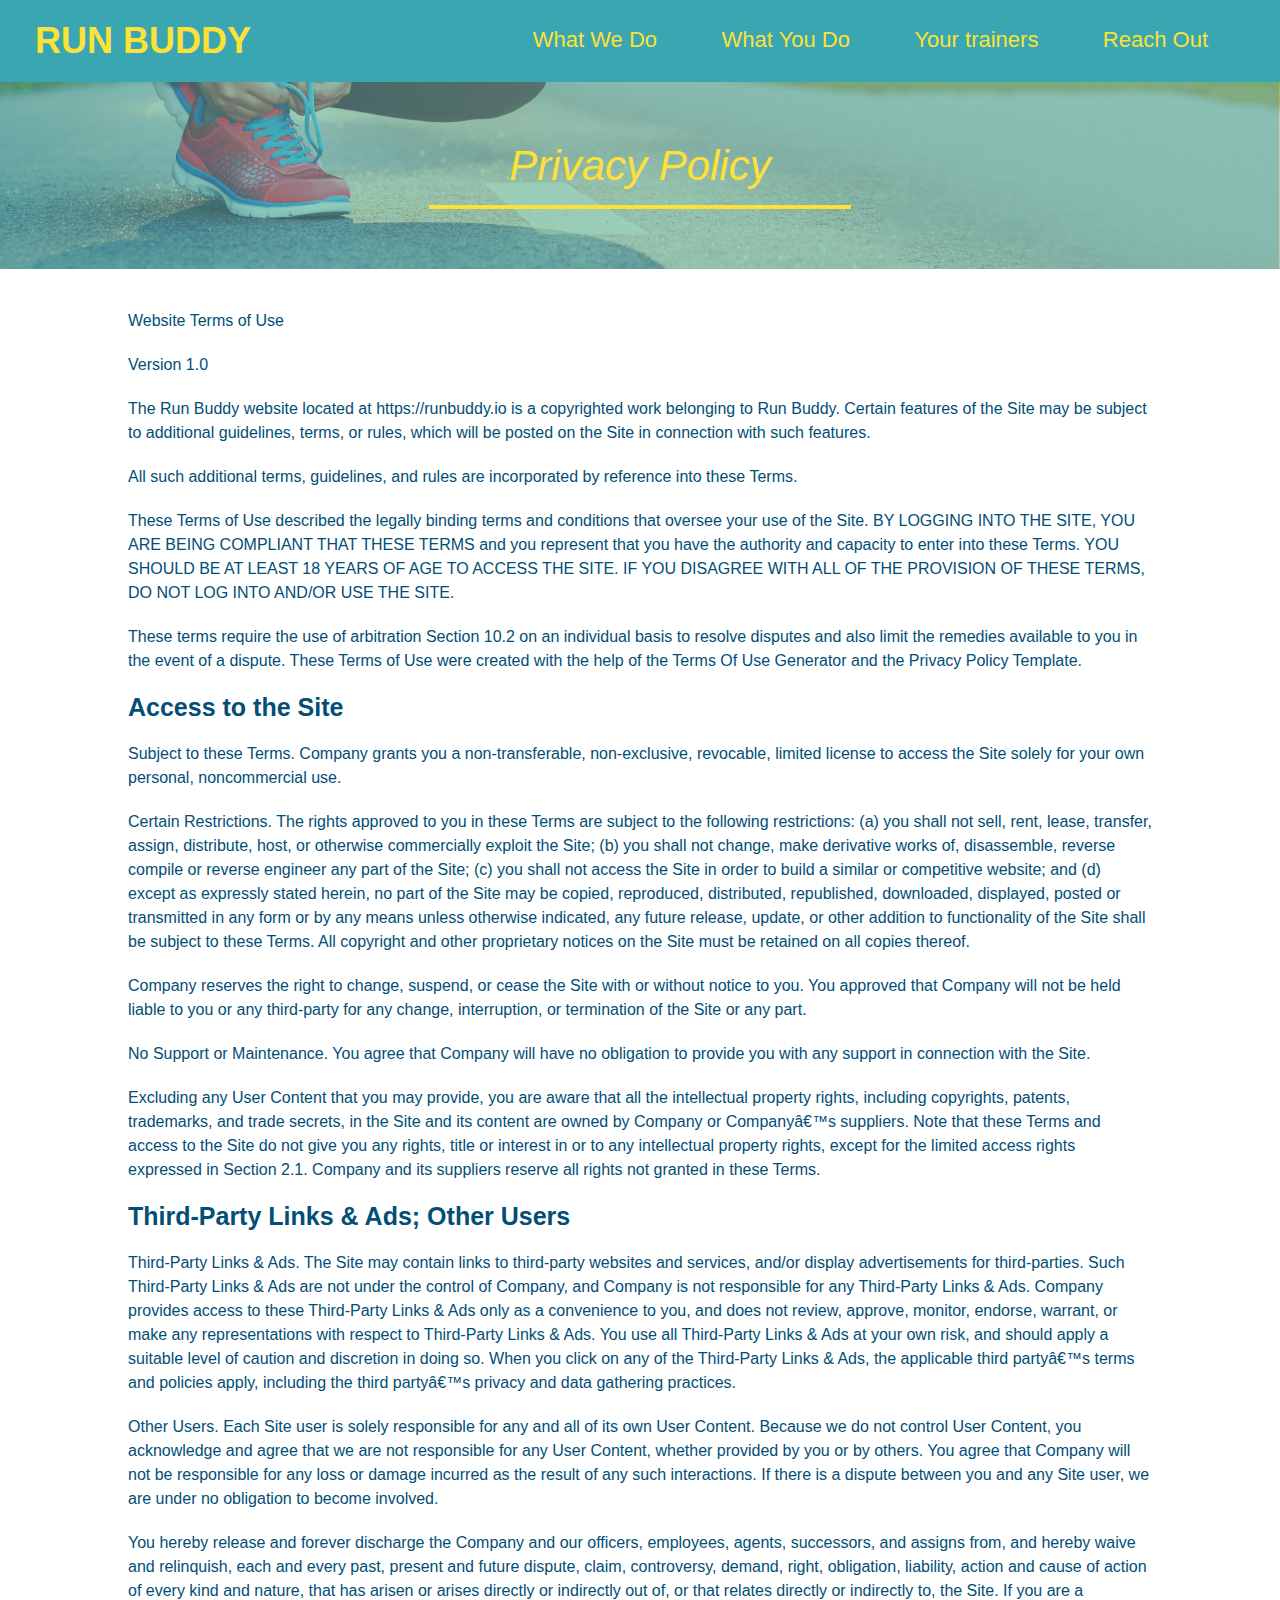
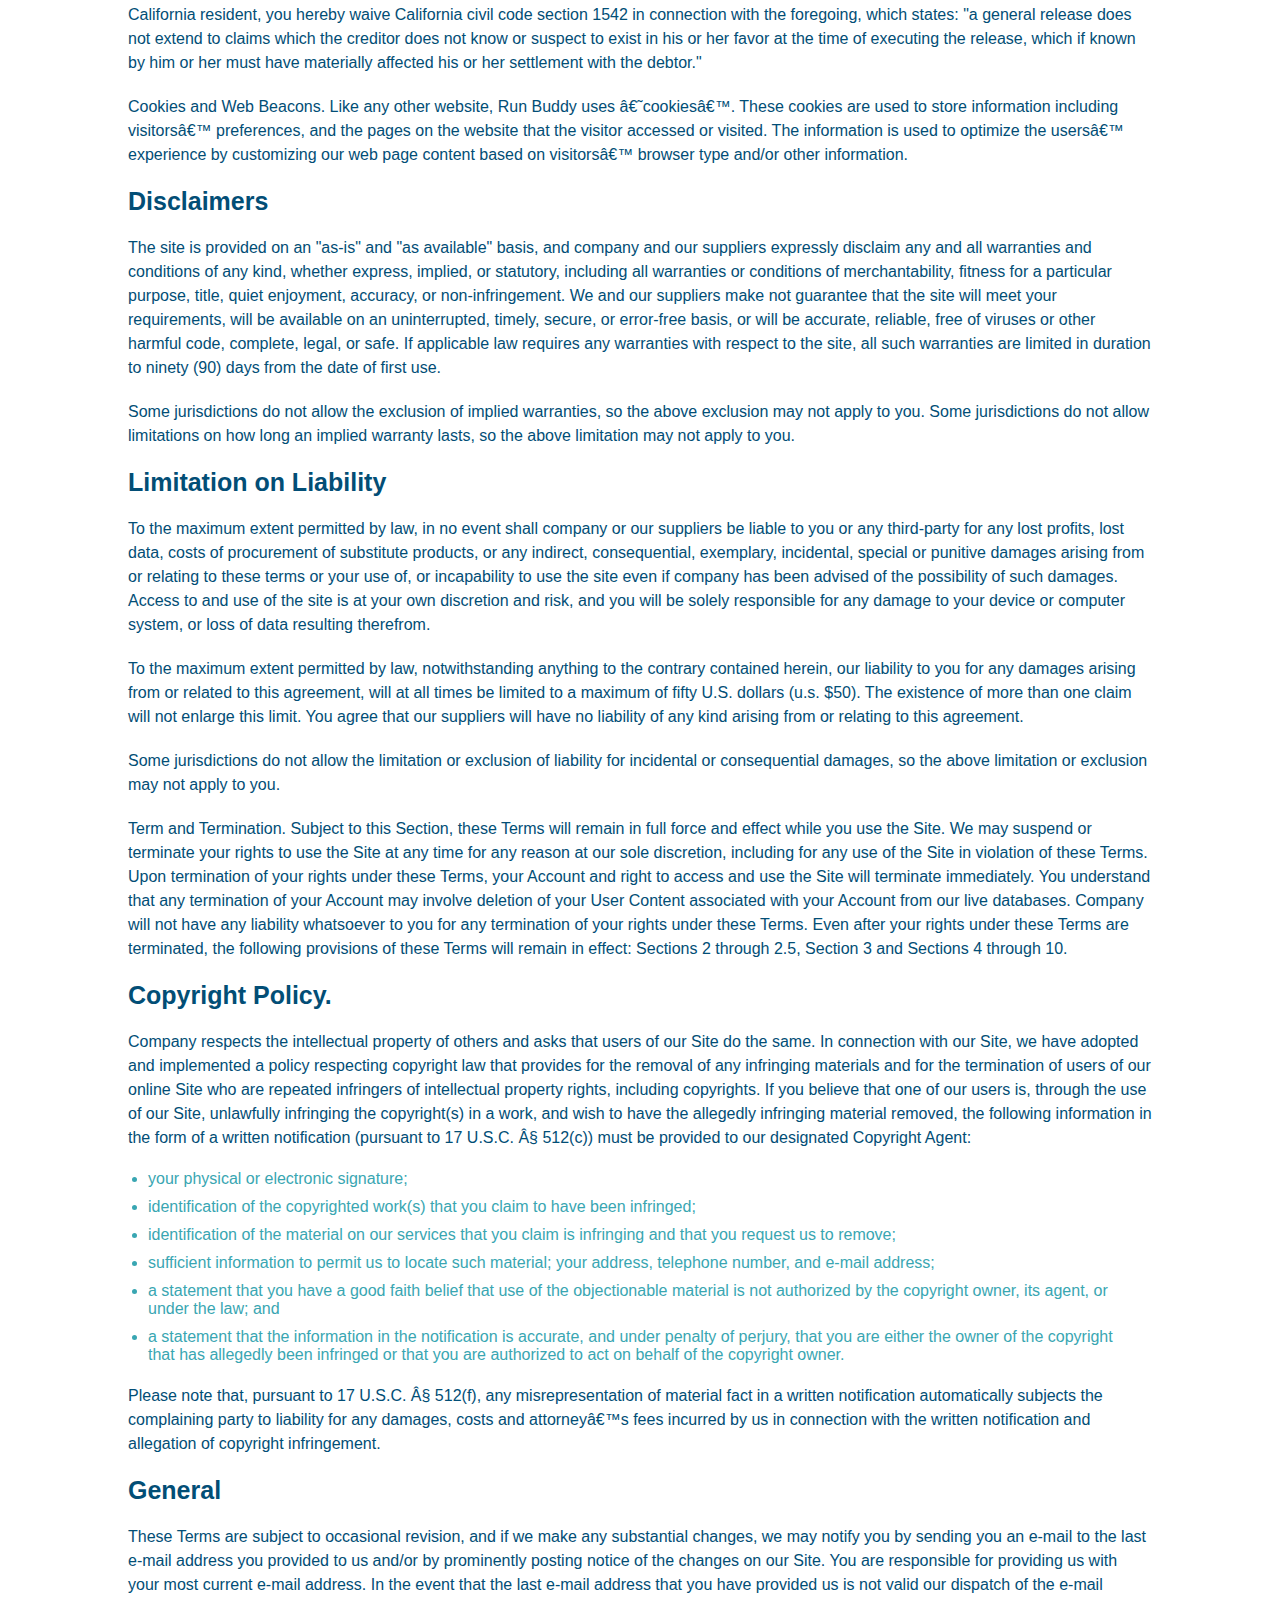
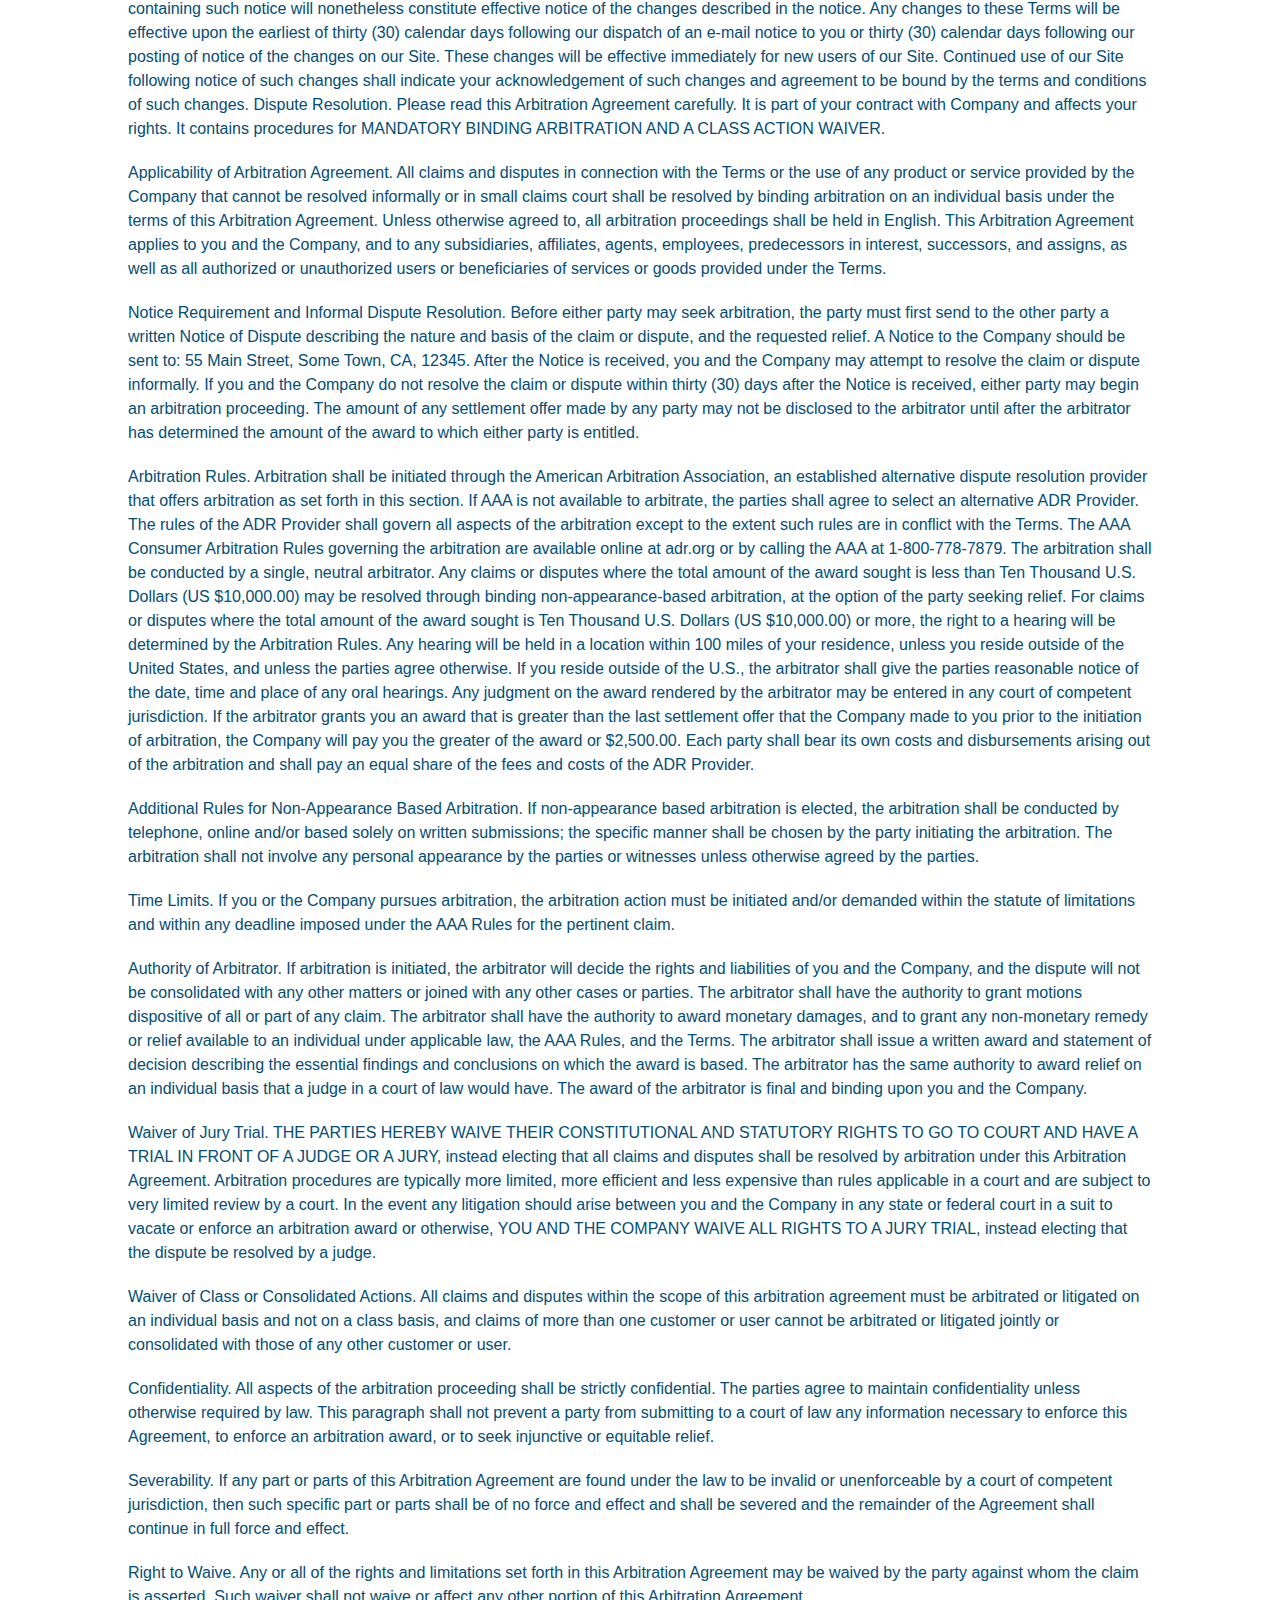
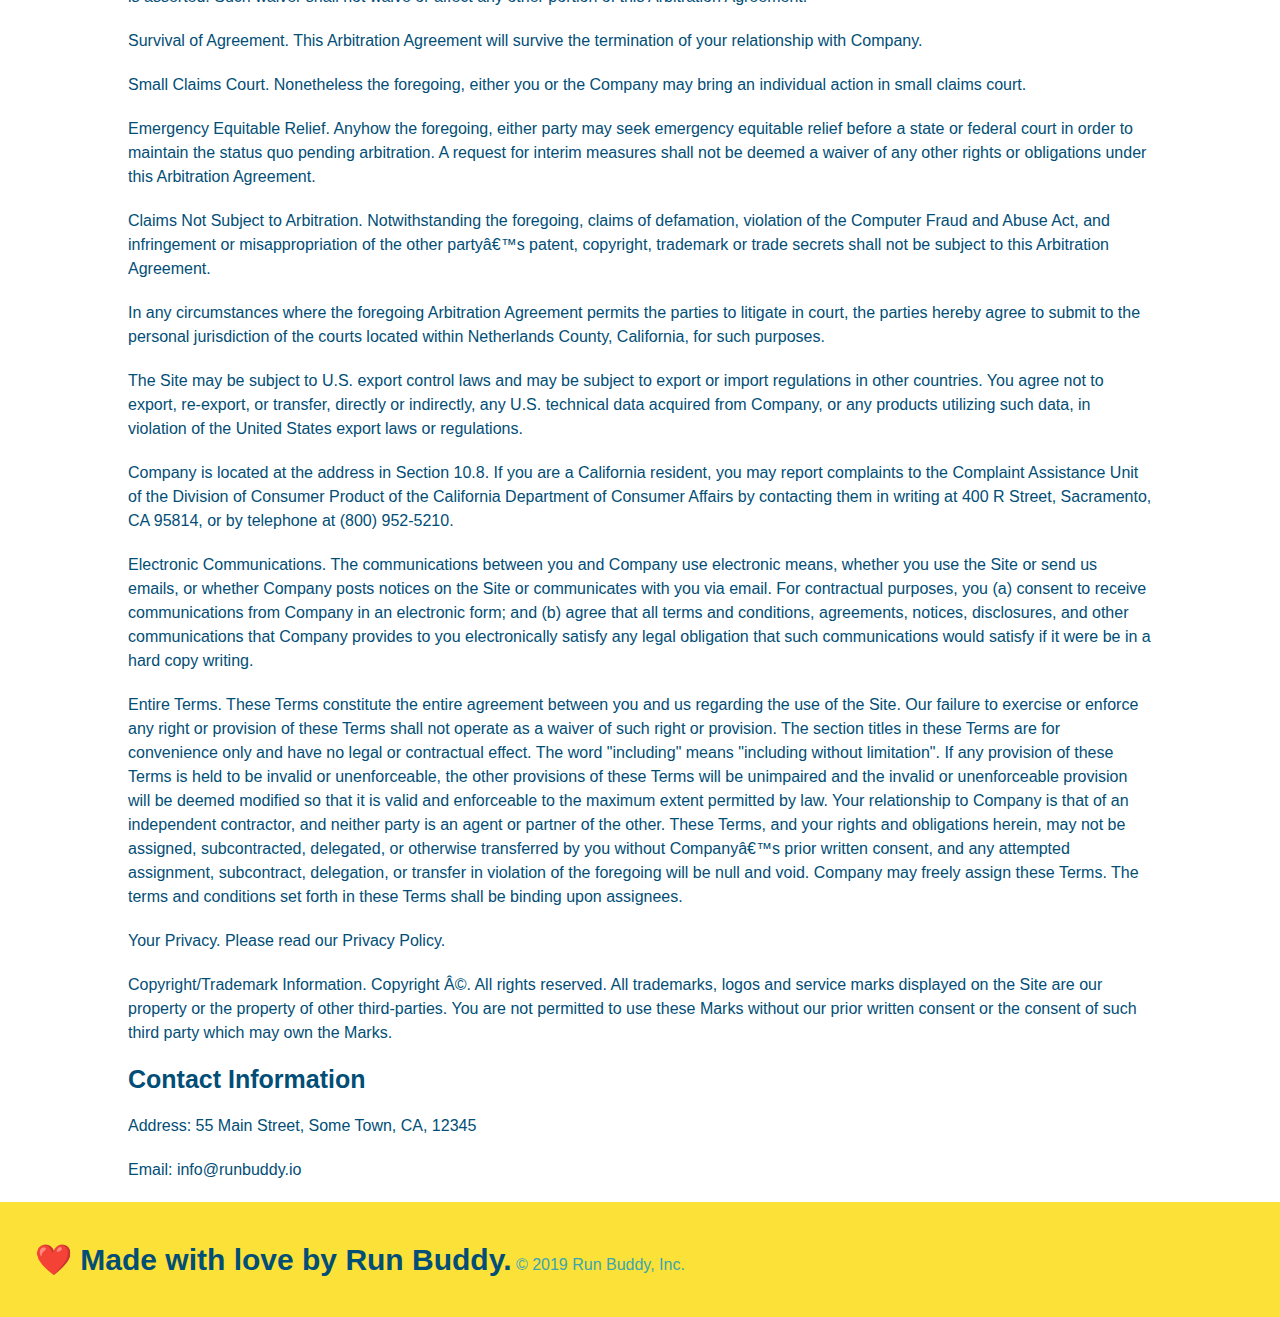
==== privacy-policy.html @ 5fea298c "privacy policy" ====
<!DOCTYPE html>
<html lang="en">
  <head>
    <meta charset="UTF-8" />
    <title>Privacy Policy - Run Buddy</title>
    <link rel="stylesheet" href="./assets/css/style.css" />
    <link rel="stylesheet" href="./assets/css/secondary-styles.css" />
  </head>
  <body>
    <header>
        <h1>
            <a href="/">RUN BUDDY</a>
         </h1>
        <nav>
            <ul>
                <li>
                    <a href="./index.html#what-we-do">What We Do</a>
                </li>
                <li>
                    <a  href="./index.html#what-you-do">What You Do</a>
                </li>
                <li>
                    <a href="./index.html#your-trainers">Your trainers</a>
                </li>
                <li>
                    <a href="./index.html#reach-out">Reach Out</a>
                </li>
            </ul>
        </nav>
    </header>

    <section class="hero">
        <h2 class="page-title">
          Privacy Policy
        </h2>
    </section>

    <article class="secondary-content">
        <p>
            Website Terms of Use
          </p>
    
          <p>
            Version 1.0
          </p>
    
          <p>
            The Run Buddy website located at https://runbuddy.io is a copyrighted work belonging to Run Buddy. Certain
            features of the Site may be subject to additional guidelines, terms, or rules, which will be posted on the Site
            in connection with such features.
          </p>
    
          <p>
            All such additional terms, guidelines, and rules are incorporated by reference into these Terms.
          </p>
    
          <p>
            These Terms of Use described the legally binding terms and conditions that oversee your use of the Site. BY
            LOGGING INTO THE SITE, YOU ARE BEING COMPLIANT THAT THESE TERMS and you represent that you have the authority
            and capacity to enter into these Terms. YOU SHOULD BE AT LEAST 18 YEARS OF AGE TO ACCESS THE SITE. IF YOU
            DISAGREE WITH ALL OF THE PROVISION OF THESE TERMS, DO NOT LOG INTO AND/OR USE THE SITE.
          </p>
    
          <p>
            These terms require the use of arbitration Section 10.2 on an individual basis to resolve disputes and also
            limit the remedies available to you in the event of a dispute. These Terms of Use were created with the help of
            the Terms Of Use Generator and the Privacy Policy Template.
          </p>
    
          <h3>
            Access to the Site
          </h3>
    
          <p>
            Subject to these Terms. Company grants you a non-transferable, non-exclusive, revocable, limited license to
            access the Site solely for your own personal, noncommercial use.
          </p>
    
          <p>
            Certain Restrictions. The rights approved to you in these Terms are subject to the following restrictions: (a)
            you shall not sell, rent, lease, transfer, assign, distribute, host, or otherwise commercially exploit the Site;
            (b) you shall not change, make derivative works of, disassemble, reverse compile or reverse engineer any part of
            the Site; (c) you shall not access the Site in order to build a similar or competitive website; and (d) except
            as expressly stated herein, no part of the Site may be copied, reproduced, distributed, republished, downloaded,
            displayed, posted or transmitted in any form or by any means unless otherwise indicated, any future release,
            update, or other addition to functionality of the Site shall be subject to these Terms. All copyright and other
            proprietary notices on the Site must be retained on all copies thereof.
          </p>
    
          <p>
            Company reserves the right to change, suspend, or cease the Site with or without notice to you. You approved
            that Company will not be held liable to you or any third-party for any change, interruption, or termination of
            the Site or any part.
          </p>
    
          <p>
            No Support or Maintenance. You agree that Company will have no obligation to provide you with any support in
            connection with the Site.
          </p>
    
          <p>
            Excluding any User Content that you may provide, you are aware that all the intellectual property rights,
            including copyrights, patents, trademarks, and trade secrets, in the Site and its content are owned by Company
            or Companyâ€™s suppliers. Note that these Terms and access to the Site do not give you any rights, title or
            interest in or to any intellectual property rights, except for the limited access rights expressed in Section
            2.1. Company and its suppliers reserve all rights not granted in these Terms.
          </p>
    
          <h3>
            Third-Party Links & Ads; Other Users
          </h3>
    
          <p>
            Third-Party Links & Ads. The Site may contain links to third-party websites and services, and/or display
            advertisements for third-parties. Such Third-Party Links & Ads are not under the control of Company, and Company
            is not responsible for any Third-Party Links & Ads. Company provides access to these Third-Party Links & Ads
            only as a convenience to you, and does not review, approve, monitor, endorse, warrant, or make any
            representations with respect to Third-Party Links & Ads. You use all Third-Party Links & Ads at your own risk,
            and should apply a suitable level of caution and discretion in doing so. When you click on any of the
            Third-Party Links & Ads, the applicable third partyâ€™s terms and policies apply, including the third partyâ€™s
            privacy and data gathering practices.
          </p>
    
          <p>
            Other Users. Each Site user is solely responsible for any and all of its own User Content. Because we do not
            control User Content, you acknowledge and agree that we are not responsible for any User Content, whether
            provided by you or by others. You agree that Company will not be responsible for any loss or damage incurred as
            the result of any such interactions. If there is a dispute between you and any Site user, we are under no
            obligation to become involved.
          </p>
    
          <p>
            You hereby release and forever discharge the Company and our officers, employees, agents, successors, and
            assigns from, and hereby waive and relinquish, each and every past, present and future dispute, claim,
            controversy, demand, right, obligation, liability, action and cause of action of every kind and nature, that has
            arisen or arises directly or indirectly out of, or that relates directly or indirectly to, the Site. If you are
            a California resident, you hereby waive California civil code section 1542 in connection with the foregoing,
            which states: "a general release does not extend to claims which the creditor does not know or suspect to exist
            in his or her favor at the time of executing the release, which if known by him or her must have materially
            affected his or her settlement with the debtor."
          </p>
    
          <p>
            Cookies and Web Beacons. Like any other website, Run Buddy uses â€˜cookiesâ€™. These cookies are used to store
            information including visitorsâ€™ preferences, and the pages on the website that the visitor accessed or visited.
            The information is used to optimize the usersâ€™ experience by customizing our web page content based on visitorsâ€™
            browser type and/or other information.
          </p>
    
          <h3>
            Disclaimers
          </h3>
    
          <p>
            The site is provided on an "as-is" and "as available" basis, and company and our suppliers expressly disclaim
            any and all warranties and conditions of any kind, whether express, implied, or statutory, including all
            warranties or conditions of merchantability, fitness for a particular purpose, title, quiet enjoyment, accuracy,
            or non-infringement. We and our suppliers make not guarantee that the site will meet your requirements, will be
            available on an uninterrupted, timely, secure, or error-free basis, or will be accurate, reliable, free of
            viruses or other harmful code, complete, legal, or safe. If applicable law requires any warranties with respect
            to the site, all such warranties are limited in duration to ninety (90) days from the date of first use.
          </p>
    
          <p>
            Some jurisdictions do not allow the exclusion of implied warranties, so the above exclusion may not apply to
            you. Some jurisdictions do not allow limitations on how long an implied warranty lasts, so the above limitation
            may not apply to you.
          </p>
    
          <h3>
            Limitation on Liability
          </h3>
    
          <p>
            To the maximum extent permitted by law, in no event shall company or our suppliers be liable to you or any
            third-party for any lost profits, lost data, costs of procurement of substitute products, or any indirect,
            consequential, exemplary, incidental, special or punitive damages arising from or relating to these terms or
            your use of, or incapability to use the site even if company has been advised of the possibility of such
            damages. Access to and use of the site is at your own discretion and risk, and you will be solely responsible
            for any damage to your device or computer system, or loss of data resulting therefrom.
          </p>
    
          <p>
            To the maximum extent permitted by law, notwithstanding anything to the contrary contained herein, our liability
            to you for any damages arising from or related to this agreement, will at all times be limited to a maximum of
            fifty U.S. dollars (u.s. $50). The existence of more than one claim will not enlarge this limit. You agree that
            our suppliers will have no liability of any kind arising from or relating to this agreement.
          </p>
    
          <p>
            Some jurisdictions do not allow the limitation or exclusion of liability for incidental or consequential
            damages, so the above limitation or exclusion may not apply to you.
          </p>
    
          <p>
            Term and Termination. Subject to this Section, these Terms will remain in full force and effect while you use
            the Site. We may suspend or terminate your rights to use the Site at any time for any reason at our sole
            discretion, including for any use of the Site in violation of these Terms. Upon termination of your rights under
            these Terms, your Account and right to access and use the Site will terminate immediately. You understand that
            any termination of your Account may involve deletion of your User Content associated with your Account from our
            live databases. Company will not have any liability whatsoever to you for any termination of your rights under
            these Terms. Even after your rights under these Terms are terminated, the following provisions of these Terms
            will remain in effect: Sections 2 through 2.5, Section 3 and Sections 4 through 10.
          </p>
    
          <h3>
            Copyright Policy.
          </h3>
    
          <p>
            Company respects the intellectual property of others and asks that users of our Site do the same. In connection
            with our Site, we have adopted and implemented a policy respecting copyright law that provides for the removal
            of any infringing materials and for the termination of users of our online Site who are repeated infringers of
            intellectual property rights, including copyrights. If you believe that one of our users is, through the use of
            our Site, unlawfully infringing the copyright(s) in a work, and wish to have the allegedly infringing material
            removed, the following information in the form of a written notification (pursuant to 17 U.S.C. Â§ 512(c)) must
            be provided to our designated Copyright Agent:
          </p>
    
          <ul>
            <li>
              your physical or electronic signature;
            </li>
            <li>
              identification of the copyrighted work(s) that you claim to have been infringed;
            </li>
            <li>
              identification of the material on our services that you claim is infringing and that you request us to remove;
            </li>
            <li>
              sufficient information to permit us to locate such material; your address, telephone number, and e-mail
              address;
            </li>
            <li>
              a statement that you have a good faith belief that use of the objectionable material is not authorized by the
              copyright owner, its agent, or under the law; and
            </li>
            <li>
              a statement that the information in the notification is accurate, and under penalty of perjury, that you are
              either the owner of the copyright that has allegedly been infringed or that you are authorized to act on
              behalf of the copyright owner.
            </li>
          </ul>
    
          <p>
            Please note that, pursuant to 17 U.S.C. Â§ 512(f), any misrepresentation of material fact in a written
            notification automatically subjects the complaining party to liability for any damages, costs and attorneyâ€™s
            fees incurred by us in connection with the written notification and allegation of copyright infringement.
          </p>
    
          <h3>
            General
          </h3>
    
          <p>
            These Terms are subject to occasional revision, and if we make any substantial changes, we may notify you by
            sending you an e-mail to the last e-mail address you provided to us and/or by prominently posting notice of the
            changes on our Site. You are responsible for providing us with your most current e-mail address. In the event
            that the last e-mail address that you have provided us is not valid our dispatch of the e-mail containing such
            notice will nonetheless constitute effective notice of the changes described in the notice. Any changes to these
            Terms will be effective upon the earliest of thirty (30) calendar days following our dispatch of an e-mail
            notice to you or thirty (30) calendar days following our posting of notice of the changes on our Site. These
            changes will be effective immediately for new users of our Site. Continued use of our Site following notice of
            such changes shall indicate your acknowledgement of such changes and agreement to be bound by the terms and
            conditions of such changes. Dispute Resolution. Please read this Arbitration Agreement carefully. It is part of
            your contract with Company and affects your rights. It contains procedures for MANDATORY BINDING ARBITRATION AND
            A CLASS ACTION WAIVER.
          </p>
    
          <p>
            Applicability of Arbitration Agreement. All claims and disputes in connection with the Terms or the use of any
            product or service provided by the Company that cannot be resolved informally or in small claims court shall be
            resolved by binding arbitration on an individual basis under the terms of this Arbitration Agreement. Unless
            otherwise agreed to, all arbitration proceedings shall be held in English. This Arbitration Agreement applies to
            you and the Company, and to any subsidiaries, affiliates, agents, employees, predecessors in interest,
            successors, and assigns, as well as all authorized or unauthorized users or beneficiaries of services or goods
            provided under the Terms.
          </p>
    
          <p>
            Notice Requirement and Informal Dispute Resolution. Before either party may seek arbitration, the party must
            first send to the other party a written Notice of Dispute describing the nature and basis of the claim or
            dispute, and the requested relief. A Notice to the Company should be sent to: 55 Main Street, Some Town, CA,
            12345. After the Notice is received, you and the Company may attempt to resolve the claim or dispute informally.
            If you and the Company do not resolve the claim or dispute within thirty (30) days after the Notice is received,
            either party may begin an arbitration proceeding. The amount of any settlement offer made by any party may not
            be disclosed to the arbitrator until after the arbitrator has determined the amount of the award to which either
            party is entitled.
          </p>
    
          <p>
            Arbitration Rules. Arbitration shall be initiated through the American Arbitration Association, an established
            alternative dispute resolution provider that offers arbitration as set forth in this section. If AAA is not
            available to arbitrate, the parties shall agree to select an alternative ADR Provider. The rules of the ADR
            Provider shall govern all aspects of the arbitration except to the extent such rules are in conflict with the
            Terms. The AAA Consumer Arbitration Rules governing the arbitration are available online at adr.org or by
            calling the AAA at 1-800-778-7879. The arbitration shall be conducted by a single, neutral arbitrator. Any
            claims or disputes where the total amount of the award sought is less than Ten Thousand U.S. Dollars (US
            $10,000.00) may be resolved through binding non-appearance-based arbitration, at the option of the party seeking
            relief. For claims or disputes where the total amount of the award sought is Ten Thousand U.S. Dollars (US
            $10,000.00) or more, the right to a hearing will be determined by the Arbitration Rules. Any hearing will be
            held in a location within 100 miles of your residence, unless you reside outside of the United States, and
            unless the parties agree otherwise. If you reside outside of the U.S., the arbitrator shall give the parties
            reasonable notice of the date, time and place of any oral hearings. Any judgment on the award rendered by the
            arbitrator may be entered in any court of competent jurisdiction. If the arbitrator grants you an award that is
            greater than the last settlement offer that the Company made to you prior to the initiation of arbitration, the
            Company will pay you the greater of the award or $2,500.00. Each party shall bear its own costs and
            disbursements arising out of the arbitration and shall pay an equal share of the fees and costs of the ADR
            Provider.
          </p>
    
          <p>
            Additional Rules for Non-Appearance Based Arbitration. If non-appearance based arbitration is elected, the
            arbitration shall be conducted by telephone, online and/or based solely on written submissions; the specific
            manner shall be chosen by the party initiating the arbitration. The arbitration shall not involve any personal
            appearance by the parties or witnesses unless otherwise agreed by the parties.
          </p>
    
          <p>
            Time Limits. If you or the Company pursues arbitration, the arbitration action must be initiated and/or demanded
            within the statute of limitations and within any deadline imposed under the AAA Rules for the pertinent claim.
          </p>
    
          <p>
            Authority of Arbitrator. If arbitration is initiated, the arbitrator will decide the rights and liabilities of
            you and the Company, and the dispute will not be consolidated with any other matters or joined with any other
            cases or parties. The arbitrator shall have the authority to grant motions dispositive of all or part of any
            claim. The arbitrator shall have the authority to award monetary damages, and to grant any non-monetary remedy
            or relief available to an individual under applicable law, the AAA Rules, and the Terms. The arbitrator shall
            issue a written award and statement of decision describing the essential findings and conclusions on which the
            award is based. The arbitrator has the same authority to award relief on an individual basis that a judge in a
            court of law would have. The award of the arbitrator is final and binding upon you and the Company.
          </p>
    
          <p>
            Waiver of Jury Trial. THE PARTIES HEREBY WAIVE THEIR CONSTITUTIONAL AND STATUTORY RIGHTS TO GO TO COURT AND HAVE
            A TRIAL IN FRONT OF A JUDGE OR A JURY, instead electing that all claims and disputes shall be resolved by
            arbitration under this Arbitration Agreement. Arbitration procedures are typically more limited, more efficient
            and less expensive than rules applicable in a court and are subject to very limited review by a court. In the
            event any litigation should arise between you and the Company in any state or federal court in a suit to vacate
            or enforce an arbitration award or otherwise, YOU AND THE COMPANY WAIVE ALL RIGHTS TO A JURY TRIAL, instead
            electing that the dispute be resolved by a judge.
          </p>
    
          <p>
            Waiver of Class or Consolidated Actions. All claims and disputes within the scope of this arbitration agreement
            must be arbitrated or litigated on an individual basis and not on a class basis, and claims of more than one
            customer or user cannot be arbitrated or litigated jointly or consolidated with those of any other customer or
            user.
          </p>
    
          <p>
            Confidentiality. All aspects of the arbitration proceeding shall be strictly confidential. The parties agree to
            maintain confidentiality unless otherwise required by law. This paragraph shall not prevent a party from
            submitting to a court of law any information necessary to enforce this Agreement, to enforce an arbitration
            award, or to seek injunctive or equitable relief.
          </p>
    
          <p>
            Severability. If any part or parts of this Arbitration Agreement are found under the law to be invalid or
            unenforceable by a court of competent jurisdiction, then such specific part or parts shall be of no force and
            effect and shall be severed and the remainder of the Agreement shall continue in full force and effect.
          </p>
    
          <p>
            Right to Waive. Any or all of the rights and limitations set forth in this Arbitration Agreement may be waived
            by the party against whom the claim is asserted. Such waiver shall not waive or affect any other portion of this
            Arbitration Agreement.
          </p>
    
          <p>
            Survival of Agreement. This Arbitration Agreement will survive the termination of your relationship with
            Company.
          </p>
    
          <p>
            Small Claims Court. Nonetheless the foregoing, either you or the Company may bring an individual action in small
            claims court.
          </p>
    
          <p>
            Emergency Equitable Relief. Anyhow the foregoing, either party may seek emergency equitable relief before a
            state or federal court in order to maintain the status quo pending arbitration. A request for interim measures
            shall not be deemed a waiver of any other rights or obligations under this Arbitration Agreement.
          </p>
    
          <p>
            Claims Not Subject to Arbitration. Notwithstanding the foregoing, claims of defamation, violation of the
            Computer Fraud and Abuse Act, and infringement or misappropriation of the other partyâ€™s patent, copyright,
            trademark or trade secrets shall not be subject to this Arbitration Agreement.
          </p>
    
          <p>
            In any circumstances where the foregoing Arbitration Agreement permits the parties to litigate in court, the
            parties hereby agree to submit to the personal jurisdiction of the courts located within Netherlands County,
            California, for such purposes.
          </p>
    
          <p>
            The Site may be subject to U.S. export control laws and may be subject to export or import regulations in other
            countries. You agree not to export, re-export, or transfer, directly or indirectly, any U.S. technical data
            acquired from Company, or any products utilizing such data, in violation of the United States export laws or
            regulations.
          </p>
    
          <p>
            Company is located at the address in Section 10.8. If you are a California resident, you may report complaints
            to the Complaint Assistance Unit of the Division of Consumer Product of the California Department of Consumer
            Affairs by contacting them in writing at 400 R Street, Sacramento, CA 95814, or by telephone at (800) 952-5210.
          </p>
    
          <p>
            Electronic Communications. The communications between you and Company use electronic means, whether you use the
            Site or send us emails, or whether Company posts notices on the Site or communicates with you via email. For
            contractual purposes, you (a) consent to receive communications from Company in an electronic form; and (b)
            agree that all terms and conditions, agreements, notices, disclosures, and other communications that Company
            provides to you electronically satisfy any legal obligation that such communications would satisfy if it were be
            in a hard copy writing.
          </p>
    
          <p>
            Entire Terms. These Terms constitute the entire agreement between you and us regarding the use of the Site. Our
            failure to exercise or enforce any right or provision of these Terms shall not operate as a waiver of such right
            or provision. The section titles in these Terms are for convenience only and have no legal or contractual
            effect. The word "including" means "including without limitation". If any provision of these Terms is held to be
            invalid or unenforceable, the other provisions of these Terms will be unimpaired and the invalid or
            unenforceable provision will be deemed modified so that it is valid and enforceable to the maximum extent
            permitted by law. Your relationship to Company is that of an independent contractor, and neither party is an
            agent or partner of the other. These Terms, and your rights and obligations herein, may not be assigned,
            subcontracted, delegated, or otherwise transferred by you without Companyâ€™s prior written consent, and any
            attempted assignment, subcontract, delegation, or transfer in violation of the foregoing will be null and void.
            Company may freely assign these Terms. The terms and conditions set forth in these Terms shall be binding upon
            assignees.
          </p>
    
          <p>
            Your Privacy. Please read our Privacy Policy.
          </p>
    
          <p>
            Copyright/Trademark Information. Copyright Â©. All rights reserved. All trademarks, logos and service marks
            displayed on the Site are our property or the property of other third-parties. You are not permitted to use
            these Marks without our prior written consent or the consent of such third party which may own the Marks.
          </p>
    
          <h3>
            Contact Information
          </h3>
    
          <p>
            Address: 55 Main Street, Some Town, CA, 12345
          </p>
    
          <p>
            Email: info@runbuddy.io
          </p>
    </article>

    <footer>
        <h2>❤️ Made with love by Run Buddy.</h2>
            &copy; 2019 Run Buddy, Inc.
        </div>
    </footer>
  </body>
</html>
---- assets/css/style.css ----
* {
    margin: 0;
    padding: 0;
    box-sizing: border-box;
}
body {
    /* more on this crazy alphanumerical value in a minute! */
    color: #39a6b2;
    font-family: Arial, Helvetica, sans-serif;
}

header {
    padding: 20px 35px;
    background-color: #39a6b2;
}

header h1 {
    font-weight: bold;
    font-size: 36px;
    color: #fce138;
    margin: 0;
    display: inline;
}

header a {
    text-decoration: none;
    color: #fce138;
}

header nav {
    float: right;
    margin: 7px;
}

header nav ul li {
    display: inline;
}

header nav ul li a {
    margin: 0 30px;
    font-weight: lighter;
    font-size: 22px;
}

footer {
    background: #fce138;
    width: 100%;
    padding: 40px 35px;
}

footer h2 {
    display: inline;
    color: #024e76;
    font-size: 30px;
    margin: 0;
}

footer div{
    float: right;
    line-height: 1.5;
    text-align: right;
}

footer a {
    color: #024e76
}

section {
    padding: 60px;
}

/* Hero Style Start */
.hero {
    background-image: url(../images/hero-bg.jpg);
    height: 600px;
    background-size: cover;
    background-position: center;
    position: relative;
}
/* Hero Style End */

.hero-form h3 {
    font-size: 24px;
    margin: 0;
}

.hero-form {
    background-color: #fce138;
    padding: 20px;
    width: 500px;
    color: #024e76;
    border: #024e76 solid 3px;
    position: absolute;
    bottom: 120px;
    right: 140px;
}

.hero-form p {
    margin: 5px 0 15px 0;
}

.form-input {
    border: 1px solid #024e76;
    display: block;
    padding: 7px 15px;
    font-size: 16px;
    color: #024e76;
    width: 100%;
    margin-bottom: 15px;
}

.hero-form label {
    margin: 0 5px;
}

.hero-form button {
    color: #fce138;
    background-color: #024e76;
    border: none;
    padding: 10px 20px;
    font-size: 16px;
}

.intro {
    text-align: center;
}

.intro p {
    line-height: 1.7;
    color: #39a6b2;
    width: 80%;
    font-size: 20px;
    margin: 0 auto;
}

.steps {
    text-align: center;
    background: #fce138;
}

.section-title {
    font-size: 55px;
    color: #024e76;
    margin-bottom: 35px;
    padding: 0 100px 20px 100px;
    display: inline-block;
    border-bottom: 3px solid;
}
  
.primary-border {
    border-color: #fce138;
}
  
.secondary-border {
    border-color: #39a6b2;
}

.steps div {
    margin-bottom: 80px;
}
  
.steps img {
    width: 15%;
    margin: 10px 0;
}
  
.steps h3 {
    color: #024e76;
    font-size: 46px;
    margin-top: 10px;
}

.steps p {
    color: #39a6b2;
    font-size: 23px;
}

.steps span {
    font-size: 38px;
}

.trainers {
    text-align: center;
}

.trainer {
    width: 900px;
    margin: 0 auto 30px auto;
    background: #024e76;
    color: #fce138;
    overflow: auto;
}

.trainer img {
    width: 35%;
    float: left;
}
  
.trainer-bio {
    padding: 35px;
    float: left;
    width: 65%;
}

.text-left {
    text-align: left;
}
  
.text-right {
    text-align: right;
}

.trainer-bio h3 {
    font-size: 32px;
    margin-bottom: 8px;
}
  
.trainer-bio h4 {
    font-weight: lighter;
    font-size: 26px;
    margin-bottom: 25px;
}
  
.trainer-bio p {
    font-size: 17px;
    line-height: 1.3;
}

/* REACH OUT STYLES START */
.contact {
    text-align: center;
    background: #024e76;
}

.contact h2 {
    color: #fce138;
}

.contact-info iframe {
    width: 400px;
    height: 400px;
}

.contact-info div {
    width: 410px;
    display: inline-block;
    vertical-align: top;
    text-align: left;
    margin: 30px 0 0 60px;
    color: white;
}

.contact-info h3 {
    color: #fce138;
    font-size: 32px;
}
  
.contact-info p, .contact-info address {
    margin: 20px 0;
    line-height: 1.5;
    font-size: 20px;
    font-style: normal;
}
  
.contact-info a {
    color: #fce138;
}
  
  /* REACH OUT STYLES END */
---- assets/css/secondary-styles.css ----
.hero {
    background-position: bottom;
    height: auto;
    text-align: center;
    margin-bottom: 40px;
}

.page-title {
    color: #fce138;
    display: inline-block;
    border-bottom: 4px solid #fce138;
    padding: 0 80px 15px 80px;
    font-weight: normal;
    font-size: 42px;
    font-style: italic;
}

.secondary-content {
    width: 80%;
    margin: auto;
    color: #024e76;
}

.secondary-content h3 {
    font-size: 25px;
    margin: 20px 0 20px 0;
}

.secondary-content p {
    font-size: 16px;
    line-height: 1.5;
    margin: 20px 0 20px 0;
}

.secondary-content ul {
    margin: 15px 20px 15px 20px;
}

.secondary-content li {
    color: #39a6b2;
    margin: 10px 0px 10px 0px;
}
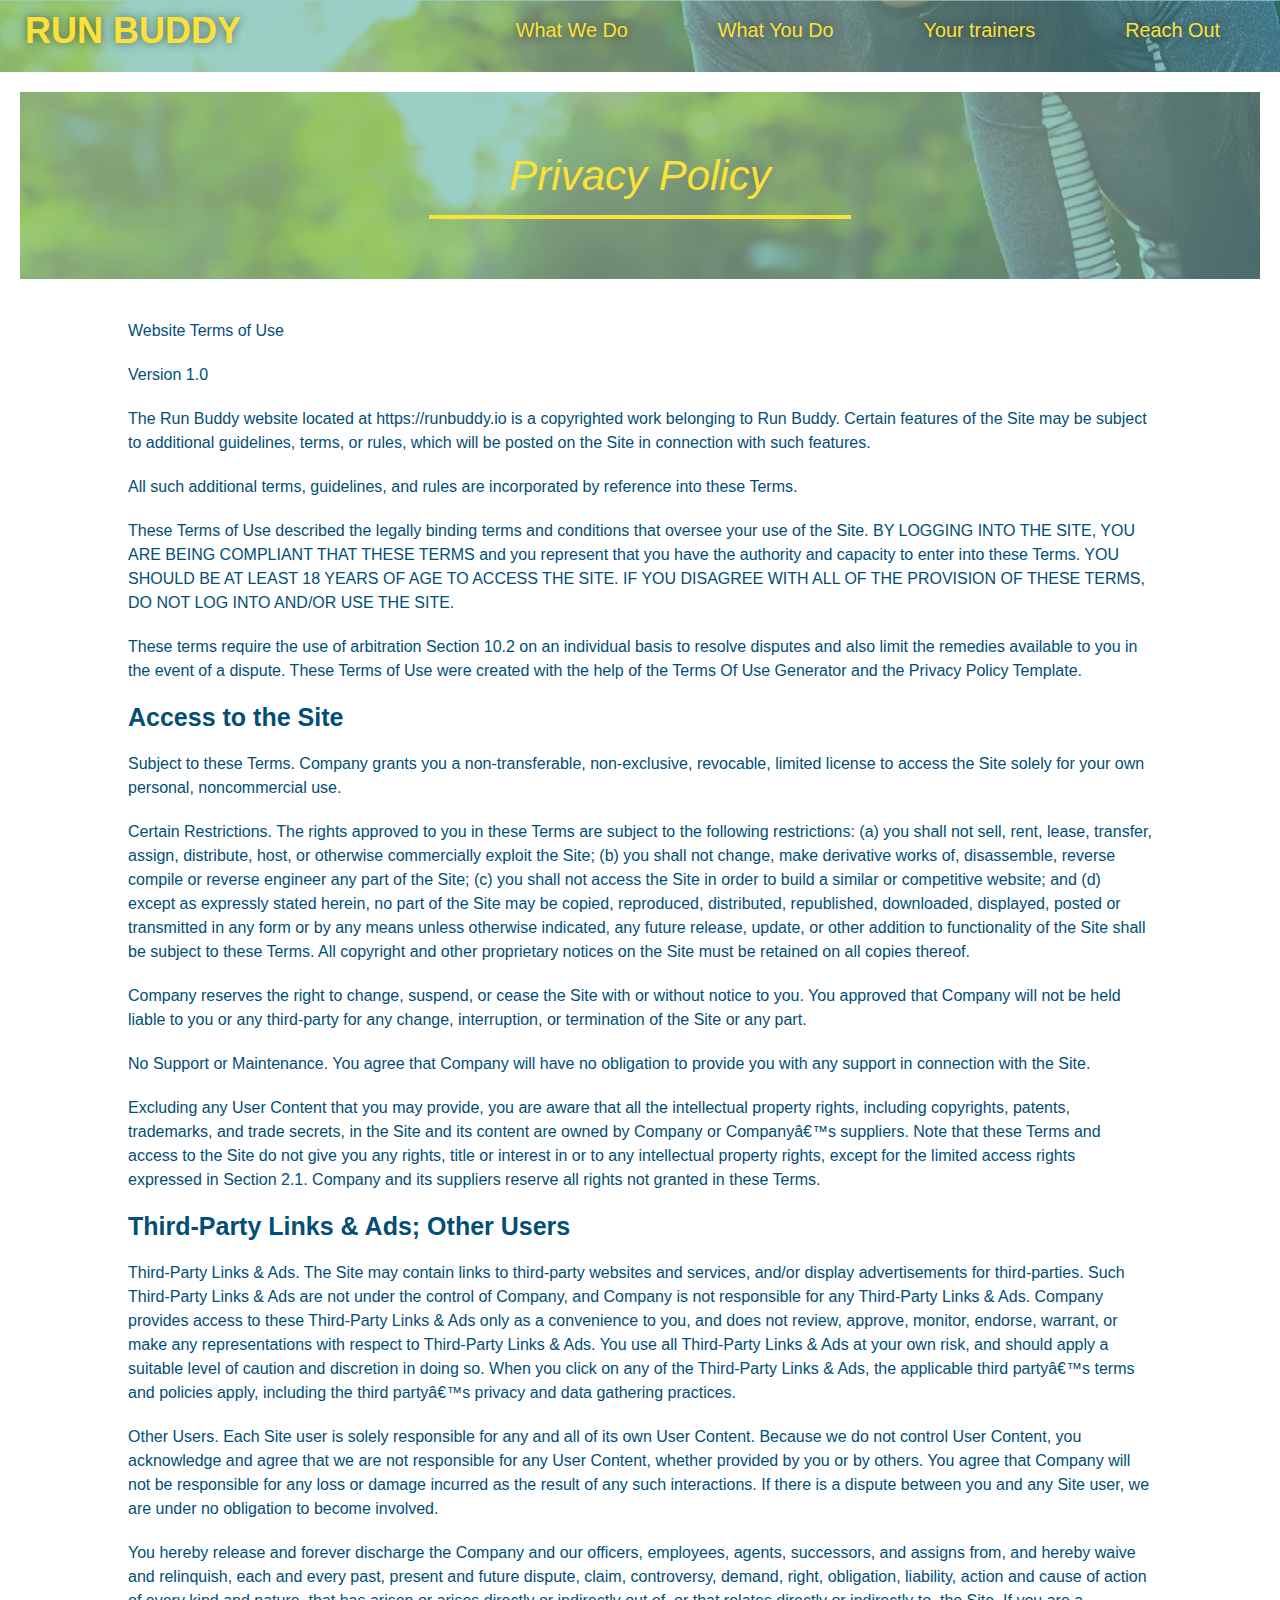
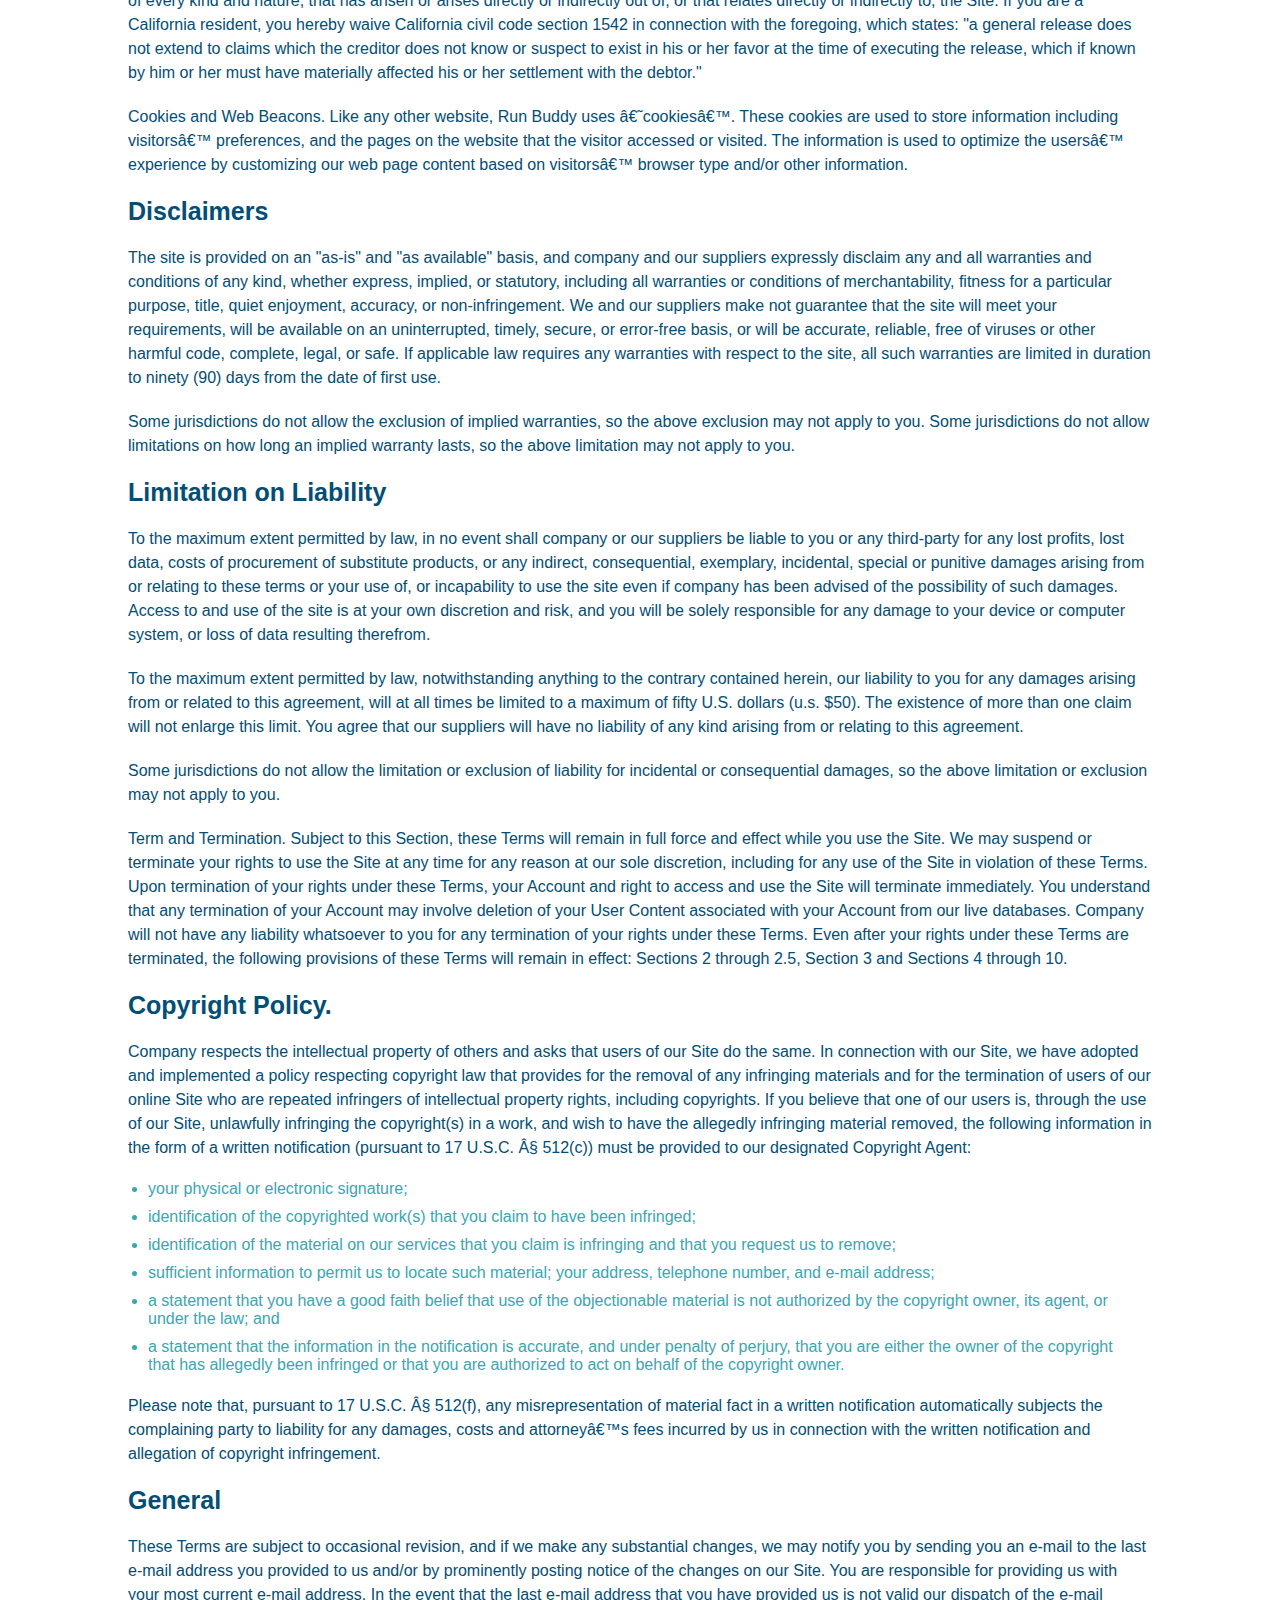
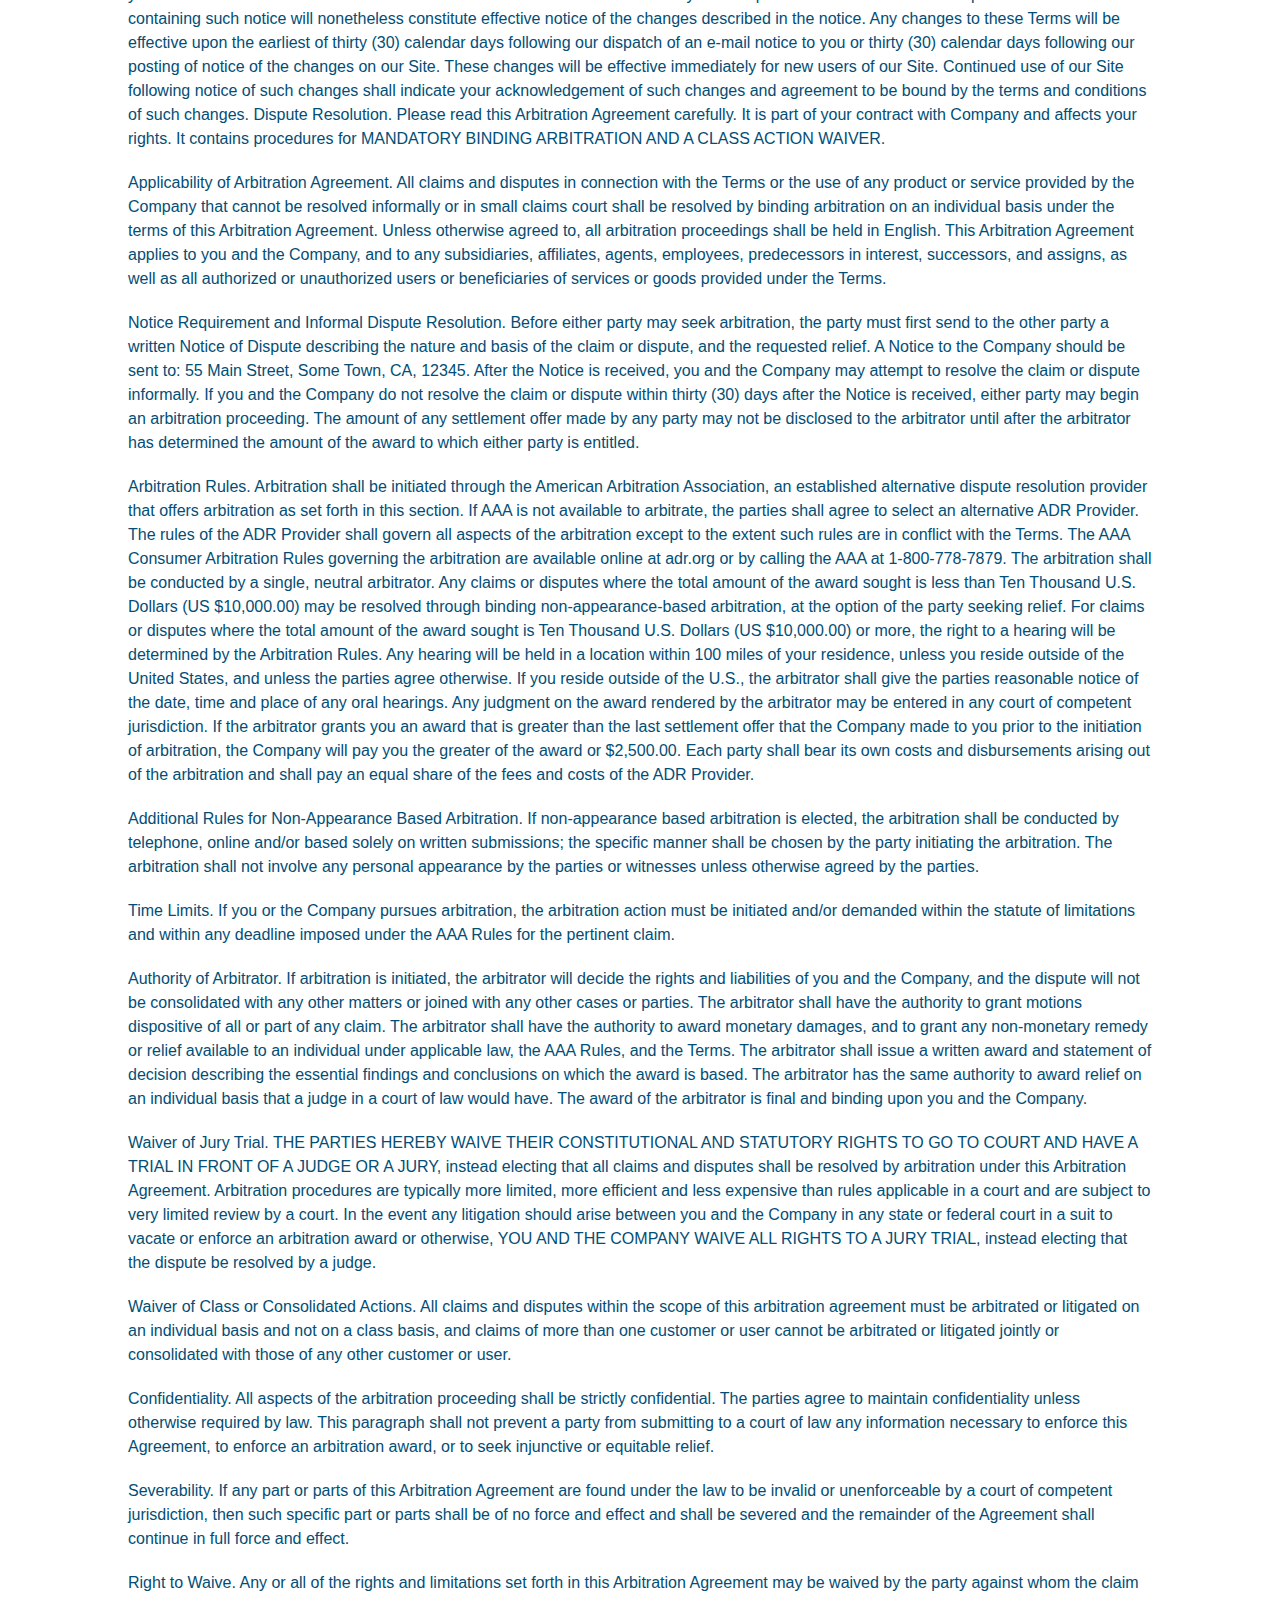
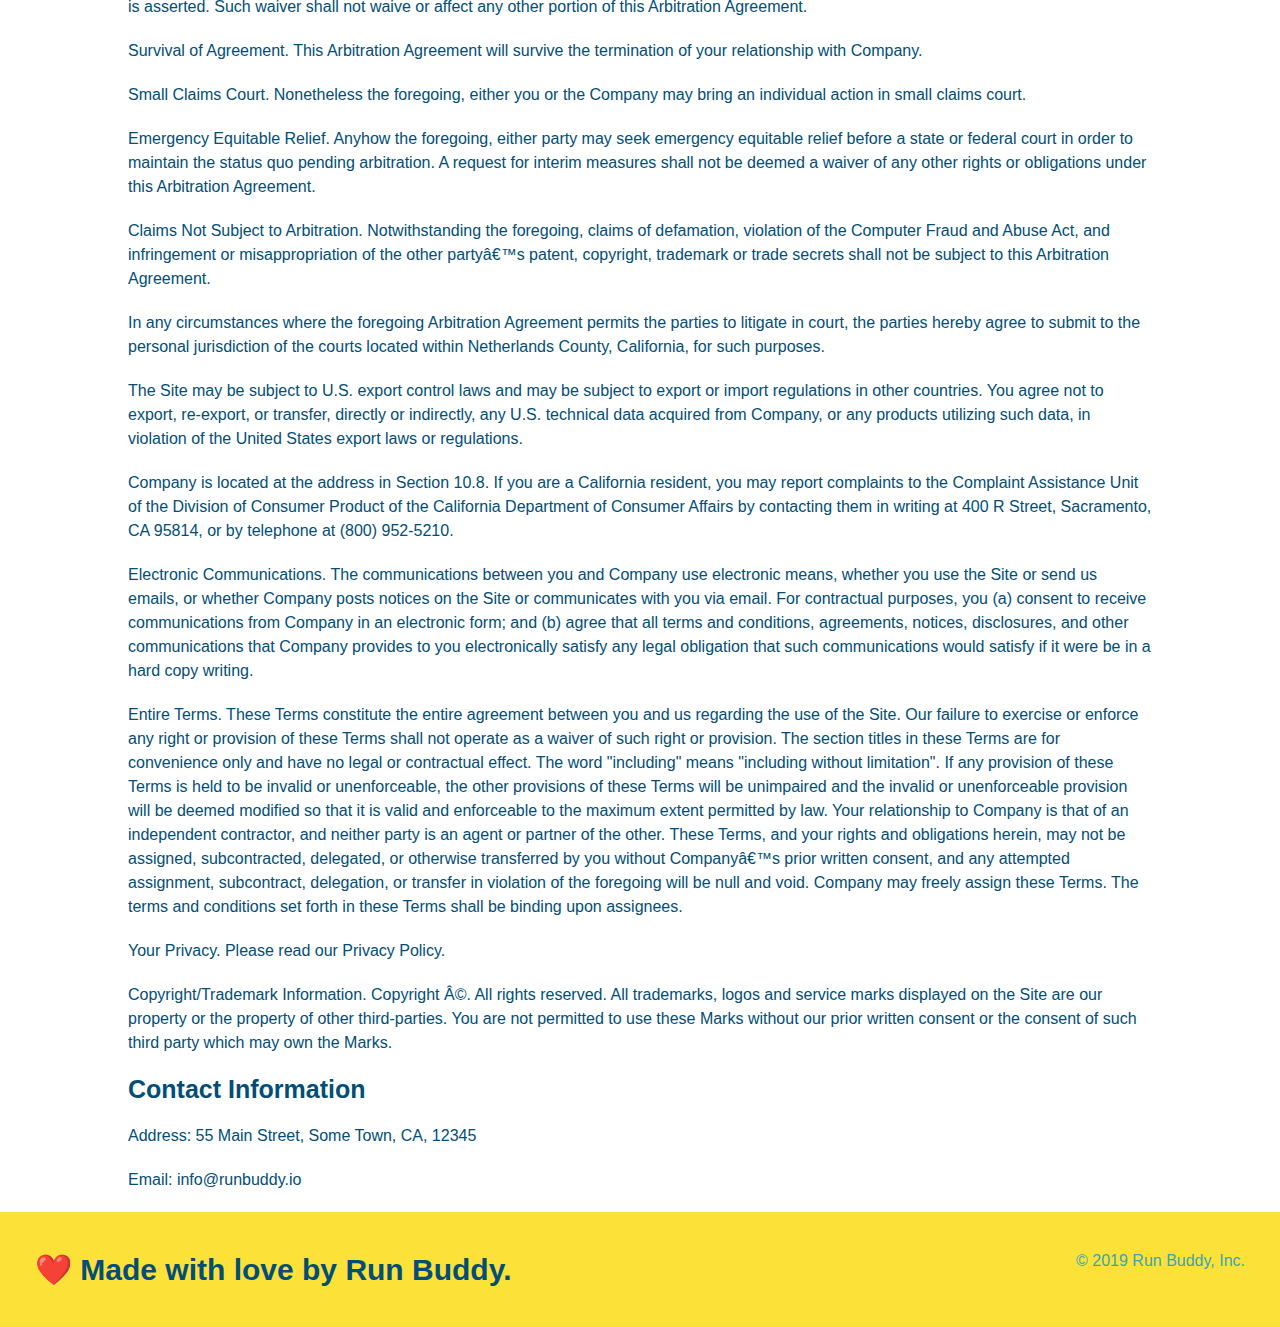
==== commit b2270c9c: "header/hero/form restyling" ====
--- a/privacy-policy.html
+++ b/privacy-policy.html
@@ -5,6 +5,7 @@
     <title>Privacy Policy - Run Buddy</title>
     <link rel="stylesheet" href="./assets/css/style.css" />
     <link rel="stylesheet" href="./assets/css/secondary-styles.css" />
+    <meta name="viewport" content="width=device-width, initial-scale=1.0" />
   </head>
   <body>
     <header>
--- a/assets/css/style.css
+++ b/assets/css/style.css
@@ -3,15 +3,31 @@
     padding: 0;
     box-sizing: border-box;
 }
+
 body {
-    /* more on this crazy alphanumerical value in a minute! */
+    font-family: Arial, Helvetica, sans-serif;
+    margin: 0 auto;
     color: #39a6b2;
-    font-family: Arial, Helvetica, sans-serif;
-}
-
+}
+
+/*HEADER STYLES*/
 header {
-    padding: 20px 35px;
+    padding-top: 10px;
+    padding-right: 15px;
+    padding-bottom: 20px;
+    padding-left: 25px;
     background-color: #39a6b2;
+    display: flex;
+    justify-content: space-between;
+    flex-wrap: wrap;
+    position: -webkit-sticky;
+    position: sticky;
+    top: 0;
+    background-image: url("../images/hero-bg.jpg");
+    background-size: cover;
+    background-position: center;
+    background-attachment: fixed;
+    background-position: 80%;
 }
 
 header h1 {
@@ -19,7 +35,7 @@
     font-size: 36px;
     color: #fce138;
     margin: 0;
-    display: inline;
+    text-shadow: 0 0 10px rgba(0, 0, 0, 0.5);
 }
 
 header a {
@@ -28,77 +44,130 @@
 }
 
 header nav {
-    float: right;
-    margin: 7px;
+    margin: 7px 0;
+}
+
+header nav ul {
+    display: flex;
+    flex-wrap: wrap;
+    justify-content: space-between;
+    align-items: center;
+    list-style: none;
 }
 
 header nav ul li {
     display: inline;
-}
-
-header nav ul li a {
     margin: 0 30px;
     font-weight: lighter;
     font-size: 22px;
 }
 
+header nav ul li a {
+    padding: 10px 15px;
+    font-weight: lighter;
+    font-size: 1.55vw;
+    text-shadow: 0 0 10px rgba(0, 0, 0, 0.5);
+}
+
+header nav ul li a:hover {
+    background: #fce138;
+    color: #024e76;
+    border-radius: 15px;
+    text-shadow: none;
+}
+/*HEADER STYLES END*/
+
+/*FOOTER STYLES*/
+
 footer {
+    display: flex;
+    flex-wrap: wrap;
+    justify-content: space-between;
     background: #fce138;
     width: 100%;
     padding: 40px 35px;
 }
 
 footer h2 {
-    display: inline;
     color: #024e76;
     font-size: 30px;
     margin: 0;
 }
 
-footer div{
-    float: right;
+footer div {
     line-height: 1.5;
     text-align: right;
 }
 
 footer a {
-    color: #024e76
-}
-
+    color: #024e76;
+}
+/* FOOTER STYLES END */
+
+/*Section styles*/
 section {
-    padding: 60px;
-}
-
-/* Hero Style Start */
+    padding: 60px;    
+}
+/*Section styles end*/
+
+/*hero*/
 .hero {
-    background-image: url(../images/hero-bg.jpg);
-    height: 600px;
+    background-image: url("../images/hero-bg.jpg");
+    margin: 20px;
+    background-color: white;
     background-size: cover;
     background-position: center;
-    position: relative;
-}
-/* Hero Style End */
+    display: flex;
+    justify-content: center;
+    flex-wrap: wrap;
+    align-items: flex-start;
+    background-attachment: fixed;
+    background-position: 80%;
+}
+
+.hero-secondary {
+    margin:20px;
+    background-color: black;
+    font-size: 20px;
+    color: red;
+}
+  
+.hero-cta {
+    width: 35%;
+    text-align: center;
+    margin: 3.5%;
+    color: #fff;
+    font-size: 18px;
+    line-height: 1.2;
+}
+
+.hero-cta h2 {
+    font-style: italic;
+    font-size: 55px;
+    color: #fce138;
+    text-shadow: 0 0 10px rgba(0, 0, 0, 0.5);
+}
+
+.hero-form {
+    background-color: rgba(252, 225, 56, 0.8);
+    padding: 20px;
+    color: #024e76;
+    border: solid 3px #024e76;
+    width: 40%;
+    margin: 3.5%;
+    box-shadow: 0 0 10px rgba(0, 0, 0, 0.5);
+    border-radius: 15px;
+}
 
 .hero-form h3 {
     font-size: 24px;
     margin: 0;
 }
-
-.hero-form {
-    background-color: #fce138;
-    padding: 20px;
-    width: 500px;
-    color: #024e76;
-    border: #024e76 solid 3px;
-    position: absolute;
-    bottom: 120px;
-    right: 140px;
-}
-
+  
 .hero-form p {
     margin: 5px 0 15px 0;
 }
-
+  
 .form-input {
     border: 1px solid #024e76;
     display: block;
@@ -107,6 +176,8 @@
     color: #024e76;
     width: 100%;
     margin-bottom: 15px;
+    border-radius: 10px;
+    background-color: rgba(255, 255, 255, 0.75);
 }
 
 .hero-form label {
@@ -119,116 +190,166 @@
     border: none;
     padding: 10px 20px;
     font-size: 16px;
-}
-
-.intro {
+    border-radius: 10px;
+}
+
+.hero-form button:hover {
+    background-color: #39a6b2;  
+}
+
+.form-input:focus {
+    background-color: rgba(255,255,255, 1);
+    outline: none;
+}
+/* HERO SECTION STYLES END */
+
+/*Main Content Styles*/
+.flex-row {
+    display: flex;
+}
+
+.section-title {
+    font-size: 48px;
+    color: #024e76;
+    border-bottom: 3px solid;
+    padding-bottom: 20px;
     text-align: center;
-}
-
-.intro p {
+    margin: 0 auto 35px auto;
+    width: 50%;
+}
+
+.primary-border {
+    border-color: #fce138;
+}
+
+.secondary-border {
+    border-color: #39a6b2;
+}
+/*Main Content Styles End*/
+
+/* WHAT WE DO STYLES */
+  .intro p {
     line-height: 1.7;
     color: #39a6b2;
     width: 80%;
     font-size: 20px;
     margin: 0 auto;
-}
-
+    text-align: center;
+}
+/* WHAT WE DO STYLES END */
+
+/* WHAT YOU DO STYLES */
 .steps {
-    text-align: center;
     background: #fce138;
 }
 
-.section-title {
-    font-size: 55px;
-    color: #024e76;
-    margin-bottom: 35px;
-    padding: 0 100px 20px 100px;
-    display: inline-block;
-    border-bottom: 3px solid;
-}
-  
-.primary-border {
-    border-color: #fce138;
-}
-  
-.secondary-border {
-    border-color: #39a6b2;
-}
-
-.steps div {
-    margin-bottom: 80px;
-}
-  
-.steps img {
-    width: 15%;
-    margin: 10px 0;
-}
-  
-.steps h3 {
+.step {
+    margin: 50px auto;
+    padding-bottom: 50px;
+    width: 80%;
+    display: flex;
+    flex-wrap: wrap;
+    align-items: center;
+    justify-content: space-between;
+    border-bottom: 1px solid #39a6b2;
+}
+
+.step h3 {
     color: #024e76;
     font-size: 46px;
-    margin-top: 10px;
-}
-
-.steps p {
+    flex: 1 30%;
+}
+
+.step-text h4 {
+    font-size: 26px;
+    line-height: 1.5;
+    color: #024e76;
+}
+
+.step-text p {
     color: #39a6b2;
-    font-size: 23px;
-}
-
-.steps span {
-    font-size: 38px;
-}
-
+    font-size: 18px;
+}
+
+.step-info {
+    display: flex;
+    flex-wrap: wrap;
+    align-items: center;
+    flex: 2 70%;
+}
+
+.step-img {
+    flex: 1 12%;
+    margin-right: 20px;
+    max-width: 100%;
+}
+
+.step-text {
+    flex: 12;
+}
+
+.step:nth-child(even) {
+    border-bottom: 1px solid #39a6b2;
+}
+
+.step:last-child {
+    border-bottom: none;
+}
+/* WHAT YOU DO STYLES END */
+
+/* MEET THE TRAINERS STYLES */
 .trainers {
-    text-align: center;
+    width: 100%;
+    margin: 0 auto;
+    display: flex;
+    flex-wrap: wrap;
+    justify-content: space-around;
 }
 
 .trainer {
-    width: 900px;
-    margin: 0 auto 30px auto;
+    margin: 20px;
     background: #024e76;
     color: #fce138;
-    overflow: auto;
+    flex: 1;
 }
 
 .trainer img {
-    width: 35%;
-    float: left;
-}
-  
+    width: 100%;
+}
+
 .trainer-bio {
-    padding: 35px;
-    float: left;
-    width: 65%;
-}
-
-.text-left {
-    text-align: left;
-}
-  
-.text-right {
-    text-align: right;
+    padding: 25px;
+    line-height: 1.3;
 }
 
 .trainer-bio h3 {
-    font-size: 32px;
-    margin-bottom: 8px;
-}
-  
+    font-size: 28px;
+}
+
 .trainer-bio h4 {
     font-weight: lighter;
-    font-size: 26px;
-    margin-bottom: 25px;
-}
-  
+    font-size: 22px;
+    margin-bottom: 15px;
+}
+
 .trainer-bio p {
     font-size: 17px;
-    line-height: 1.3;
-}
-
-/* REACH OUT STYLES START */
+}
+/* MEET THE TRAINERS STYLES END */
+
+/* REACH OUT STYLES */
+.contact-info {
+    display: flex;
+    justify-content: space-between;
+    flex-wrap: wrap;
+}
+
+.contact-info > * {
+    flex: 1;
+    margin: 15px;
+}
+
 .contact {
-    text-align: center;
     background: #024e76;
 }
 
@@ -237,16 +358,10 @@
 }
 
 .contact-info iframe {
-    width: 400px;
     height: 400px;
 }
 
 .contact-info div {
-    width: 410px;
-    display: inline-block;
-    vertical-align: top;
-    text-align: left;
-    margin: 30px 0 0 60px;
     color: white;
 }
 
@@ -254,16 +369,156 @@
     color: #fce138;
     font-size: 32px;
 }
-  
+
 .contact-info p, .contact-info address {
     margin: 20px 0;
     line-height: 1.5;
-    font-size: 20px;
-    font-style: normal;
+    font-size: 16px;
+    font-size: normal;
+}
+
+.contact-info a {
+    color: #fce138;
+}
+
+.contact-form input, .contact-form textarea {
+    border: 1px solid #024e76;
+    display: block;
+    padding: 7px 15px;
+    font-size: 16px;
+    color: #024e76;
+    width: 100%;
+    margin-bottom: 15px;
+    margin-top: 5px;
+    border-radius: 10px;
+    background-color: rgba(255,255,255, 1);
+}
+
+.contact-form button {
+    width: 100%;
+    border: none;
+    background: #fce138;
+    color: #024e76;
+    text-align: center;
+    padding: 15px 0;
+    font-size: 16px;
+    border-radius: 10px
+}
+
+.contact-form button:hover {
+    color: #fce138;
+    background: #39a6b2;
+}
+
+.contact-from input:focus, .contact-form textarea:focus {
+    background-color: rgba(255,255,255, 1);
+}
+/* REACH OUT STYLES END */
+
+/* MEDIA QUERY FOR SMALLER DESKTOP SCREENS AND SMALLER */
+@media screen and (max-width: 980px) {
+    header {
+        padding-bottom: 0;
+        justify-content: center;
+        position: relative;
+    }
+
+    header h1 {
+        width: 100%;
+        text-align: center;
+    }
+
+    header nav ul {
+        margin-top: 20px;
+        width: 100%;
+        justify-content: center;
+    }
+
+    header nav ul li a {
+        font-size: 20px;
+    }
+
+    footer h2, footer div {
+        text-align: center;
+        width: 100%;
+    }
+
+    .hero-cta, .hero-form {
+        width: 100%;
+    }
+    .hero-cta {
+        text-align: center;
+    }
+
+    .section-title {
+        width: 80%;
+    }
+
+    .trainer {
+        flex: 0 70%;
+    }
+
+    .contact-info iframe{
+        flex: 1 100%;
+    }
 }
   
-.contact-info a {
-    color: #fce138;
+  /* MEDIA QUERY FOR TABLETS AND SMALLER */
+@media screen and (max-width: 768px) {
+    .section {
+        padding: 30px 15px;
+    }
+
+    .step h3 {
+        flex: 1 100%;
+        text-align: center;
+    }
+    
+    .step-info {
+        flex: 2 100%;
+        text-align: center;
+        justify-content: center;
+    }
+    
+    .step-img {
+        flex: 0 32%;
+        margin-right: 0;
+        margin-top: 15px;
+        margin-bottom: 15px;
+    }
+    
+    .step-text {
+        flex: 100%;  
+    }
 }
   
-  /* REACH OUT STYLES END */+  /* MEDIA QUERY FOR MOBILE PHONES AND SMALLER */
+@media screen and (max-width: 575px) {
+    .hero-form button {
+        width: 100%;
+    }
+    
+    .section-title {
+        width: 95%;
+    }
+    
+    .intro p {
+        width: 100%;
+    }
+    
+    .trainer {
+        flex: 0 100%;
+    }
+    
+    .contact-info {
+        text-align: center;
+    }
+    
+    .contact-info > * {
+        flex: 0 100%;
+    }
+
+    .contact-form {
+        order: 3;
+    }
+}